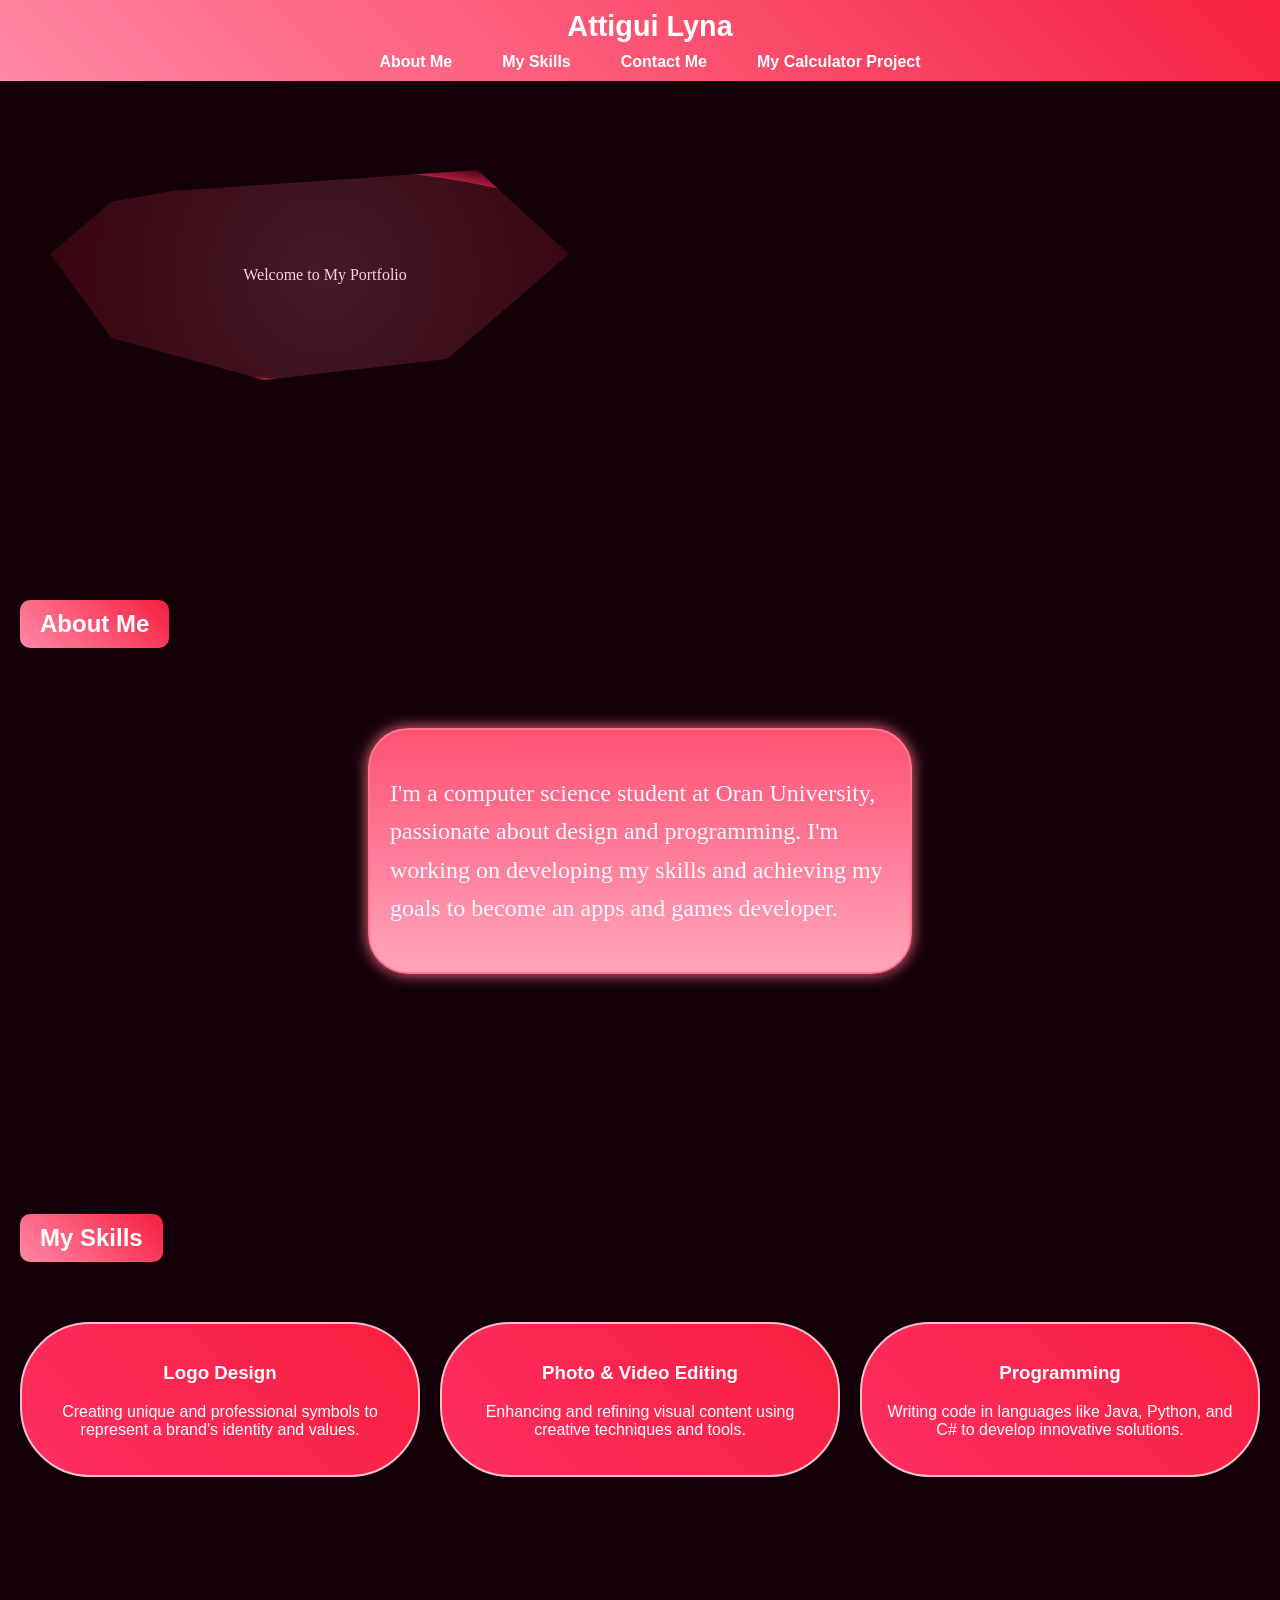
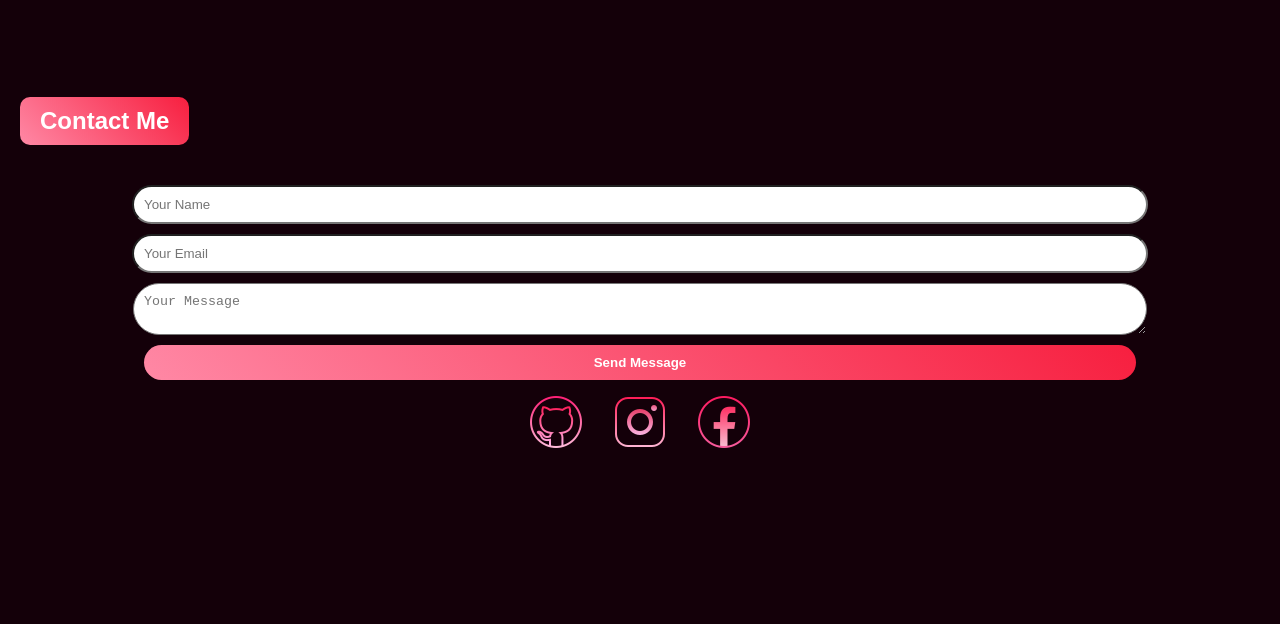
==== index.html @ 0b4e9da8 "rename file html" ====
<!DOCTYPE html>
<html lang="en">
<head>
    <meta charset="UTF-8">
    <meta name="viewport" content="width=device-width, initial-scale=1.0">
    <title>Lyna - Portfolio</title>
    <link rel="stylesheet" href="portfoli.css">
</head>
<body>
    <header>
        <h1>Attigui Lyna</h1>
        <nav>
            <ul>
                <li><a href="#about-me">About Me</a></li>
                <li><a href="#my-skills">My Skills</a></li>
                <li><a href="#contact-me">Contact Me</a></li>
                <li><a href="#my-project">My Calculator Project</a></li>
            </ul>
        </nav>
    </header>

   
    <section id="welcome">
        <div class="bubble">Welcome to My Portfolio</div>
    </section>


    <section id="about-me">
        <div class="title-frame">
            <h2>About Me</h2>
        </div>
        <div class="lightning-frame">
            <p>I'm a computer science student at Oran University, passionate about design and programming. I'm working on developing my skills and achieving my goals to become an apps and games developer.</p>
        </div>
    </section>


    <section id="my-skills">
        <div class="title-frame">
            <h2>My Skills</h2>
        </div>
        <div class="skills-container">
            <div class="skill-frame">
                <h3>Logo Design</h3>
                <p>Creating unique and professional symbols to represent a brand's identity and values.</p>
            </div>
            <div class="skill-frame">
                <h3>Photo & Video Editing</h3>
                <p>Enhancing and refining visual content using creative techniques and tools.</p>
            </div>
            <div class="skill-frame">
                <h3>Programming</h3>
                <p>Writing code in languages like Java, Python, and C# to develop innovative solutions.</p>
            </div>
        </div>
    </section>

    <section id="contact-me">
        <div class="title-frame">
            <h2>Contact Me</h2>
        </div>
        <form>
            <input type="text" placeholder="Your Name" required>
            <input type="email" placeholder="Your Email" required>
            <textarea placeholder="Your Message"></textarea>
            <button type="submit">Send Message</button>
        </form>
        <div class="social-icons">
            <a href="https://github.com/melyna23" class="icon github-icon" target="_blank"></a>
            <a href="https://www.instagram.com/me.lyna_x/" class="icon instagram-icon" target="_blank"></a>
            <a href="https://web.facebook.com/lyna.attg/" class="icon facebook-icon" target="_blank"></a>
        </div>
            </div>
---- portfoli.css ----
html{ 
  scroll-padding-top: 80px;
  scroll-behavior: smooth;
}
body {
    font-family: Arial, serif;
    margin: 0;
    padding: 0;
    background-color: #140009; 
    color: #140003;
    scroll-behavior: smooth;
}


header {
    position: fixed;
    top: 0;
    left: 0;
    width: 100%;
    background: linear-gradient( 45deg, #ff88a5, #f71f3f );
    padding: 10px;
    z-index: 10;
    text-align: center;
}

header h1 {
    margin: 0;
    font-size: 1.8em;
    color: white;
}

nav ul {
    list-style: none;
    margin: 10px 0 0 0;
    padding: 0;
    display: inline-flex;
    justify-content: center;
}

nav ul li {
    margin: 0 15px;
}

nav ul li a {
    text-decoration: none;
    color: white;
    font-weight: bold;
    transition: background-color 0.3s, color 0.3s;
    padding: 5px 10px;
    border-radius: 5px;
}

nav ul li a:hover {
    background-color: white;
    color: #1d0009;
}

section{
  margin-bottom: 150px;
  padding: 20px;
}
.title-frame {
    text-align: center;
    margin-bottom: 30px;
    background: linear-gradient( 45deg, #ff88a5, #f71f3f );
    border-radius: 10px;
    display: inline-block;
    padding: 10px 20px;
}

.title-frame h2 {
    margin: 0;
    color: white;
}


#welcome {
    text-align: center;
    font-family: serif, Arial;
    margin-top: 120px;
    padding: 50px 20px;
    color: rgb(255, 209, 222);
    box-shadow: #ffb5c7;
}


@keyframes morphBubble {
  0% {
      clip-path: polygon(25% 10%, 75% 0%, 90% 40%, 70% 90%, 40% 100%, 15% 80%, 5% 40%, 15% 15%);
  }
  25% {
      clip-path: polygon(30% 0%, 70% 10%, 85% 45%, 65% 90%, 45% 95%, 20% 75%, 10% 50%, 20% 20%);
  }
  50% {
      clip-path: polygon(35% 5%, 65% 15%, 80% 50%, 60% 85%, 50% 90%, 25% 70%, 5% 40%, 15% 25%);
  }
  75% {
      clip-path: polygon(20% 5%, 80% 0%, 90% 35%, 75% 95%, 50% 100%, 30% 85%, 10% 60%, 10% 30%);
  }
  100% {
      clip-path: polygon(25% 10%, 75% 0%, 90% 40%, 70% 90%, 40% 100%, 15% 80%, 5% 40%, 15% 15%);
  }
}


@keyframes floatingBubble {
  0% {
      transform: translateY(0);
  }
  50% {
      transform: translateY(-15px);
  }
  100% {
      transform: translateY(0);
  }
}

.bubble {
  width: 600px;
  hEight: 200px;
  border-radius: 50%;
  background: radial-gradient(circle, rgba(255, 131, 168, 0.2), rgba(255, 15, 15, 0.147)); 
  border: 5px solid transparent;
  box-shadow: 0px 0px 15px 5px rgba(255, 40, 90, 0.716), 0px 0px 30px 10px rgba(255, 45, 80, 0.39); 
  clip-path: polygon(25% 10%, 75% 0%, 90% 40%, 70% 90%, 40% 100%, 15% 80%, 5% 40%, 15% 15%);
  animation: morphBubble 6s infinite ease-in-out, floatingBubble 5s infinite ease-in-out;
  display: flex;
  justify-content: center; 
  align-items: center; 
  position: relative;
  overflow: hidden;
}
.bubble-title {
  font-size: 1.6em;
  color: white;
  text-shadow: 0px 0px 10px rgba(255, 255, 255, 0.8); 
  z-index: 2;
}



.lightning-frame {
    font-family: serif, Arial;
    font-size: 1.5em ;
    line-height:  1.6;
    word-wrap: break-word;
    border: 2px solid rgb(255, 118, 141);
    color: aliceblue;
    border-radius: 40px;
    padding: 20px;
    max-width: 500px;
    margin: 50px auto;
    background: linear-gradient( #ff5173, #ffa5bc) ; 
    box-shadow: 0 0 15px #ff6c85;
    transition: transform 0.3s ease, box-shadow 0.3s ease;
}

.lightning-frame:hover {
    transform: scale(1.05);
    box-shadow: 0 0 25px pink;
}

.skills-container {
    display: flex;
    justify-content: space-around;
    gap: 20px;
    margin: 30px auto;
}

.skill-frame {
    border: 2px solid pink;
    border-radius: 70px; 
    padding: 20px;
    width: 40%;
    background: linear-gradient( 45deg, #ff2e62, #f71f3f );
    color: white;
    text-align: center;
    transition: transform 0.3s ease, box-shadow 0.3s ease;
}

.skill-frame:hover {
    transform: translateY(-10px); 
    box-shadow: 0 10px 20px rgba(255, 20, 147, 0.7);
}

form input, form textarea, form button {
    display: block;
    border-radius: 50px;
    width: 80%;
    margin: 10px auto;
    padding: 10px;
}

form button {
  background: linear-gradient( 45deg, #ff88a5, #f71f3f );
    color: white;
    border: none;
    font-weight: bold;
    cursor: pointer;
    transition: background-color 0.3s;
}

form button:hover {
    background-color: #ff3380;
    transform: translateY(5px); 
    box-shadow: 0 10px 20px rgba(255, 20, 147, 0.7);
}



.social-icons {
  display: flex;
  justify-content: center;
  gap: 20px;
}

.icon {
  width: 64px;
  height: 64px;
  background-size: cover; 
  border-radius: 50%; 
  transition: transform 0.3s ease, box-shadow 0.3s ease;
}

.github-icon {
  background-image: url('icons8-github-logo-64.png'); 
}

.instagram-icon {
  background-image: url('icons8-instagram-64.png'); 
}

.facebook-icon {
  background-image: url('icons8-facebook-64.png'); 
}

.icon:hover {
  transform: scale(1.1); 
  box-shadow: 0 0 15px rgba(255, 147, 169, 0.8); 
}

.project-frame {
    text-align: center;
    margin: 30px auto;
}
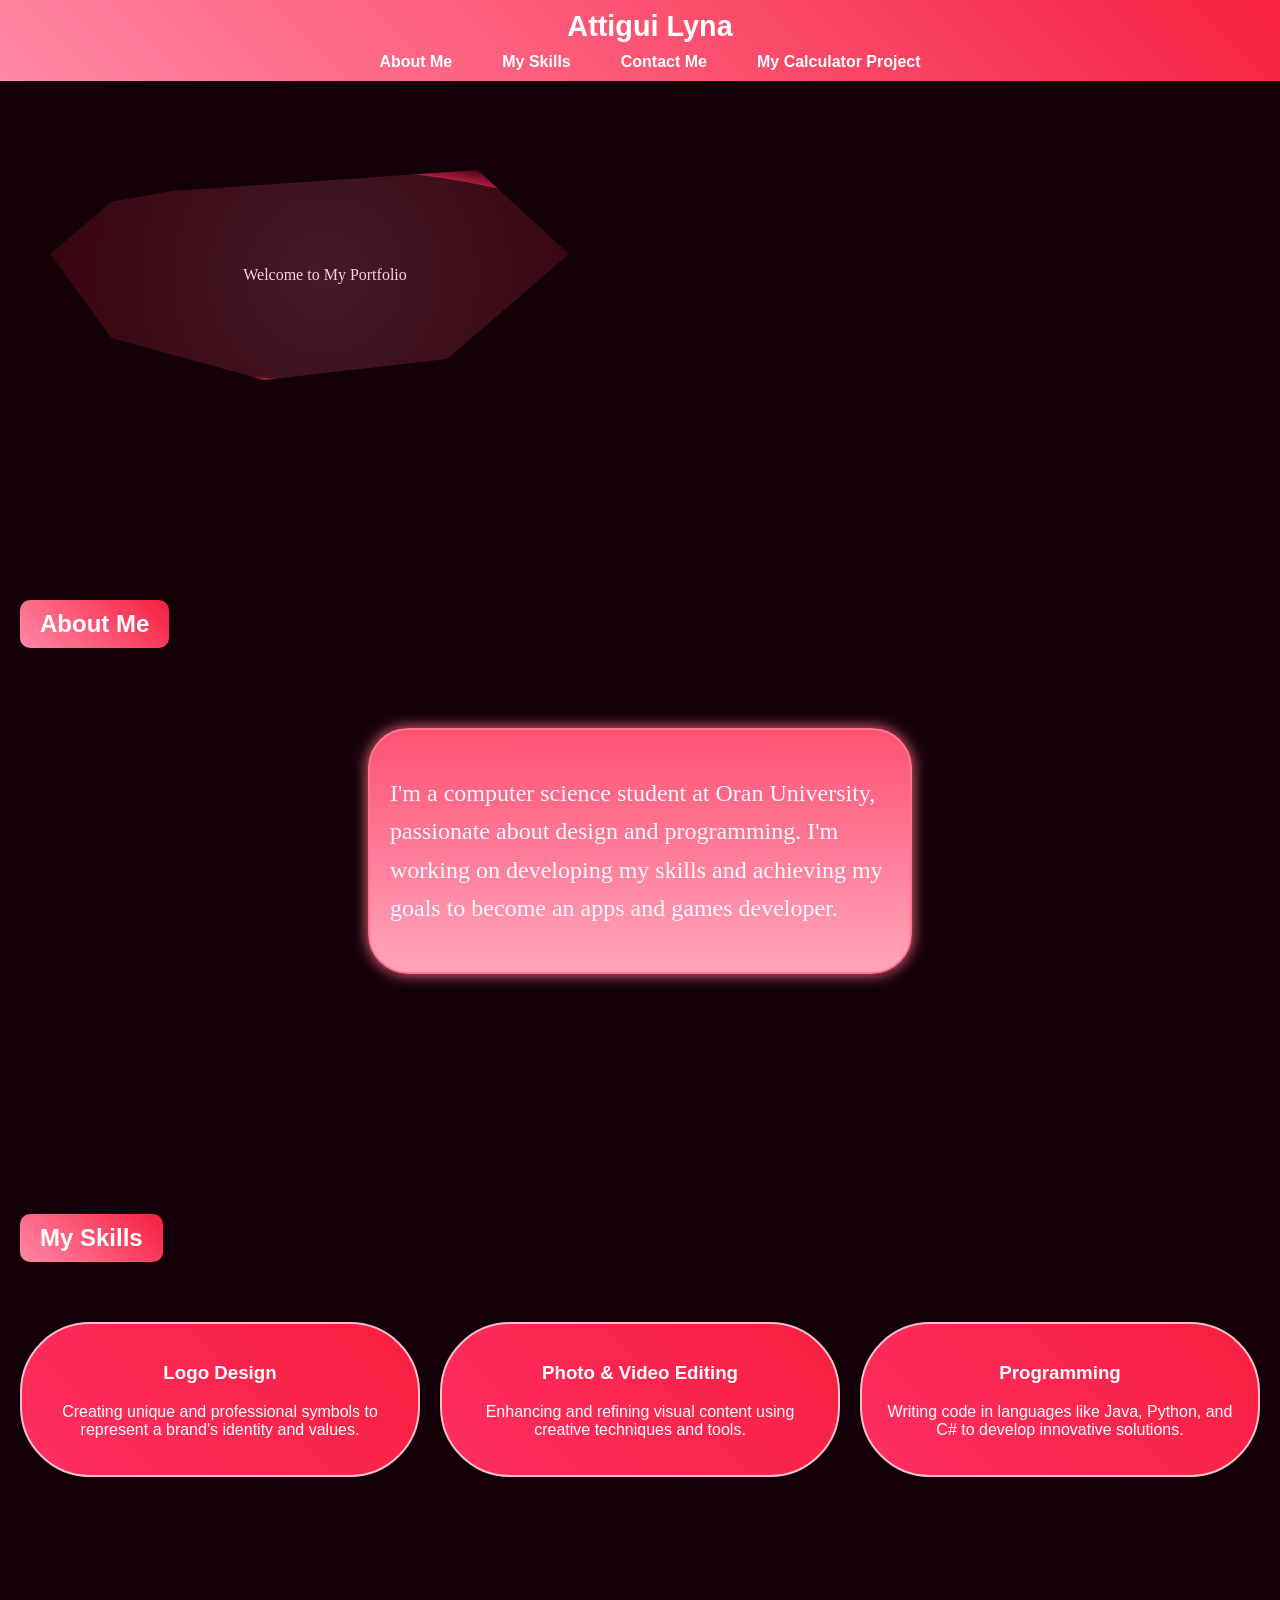
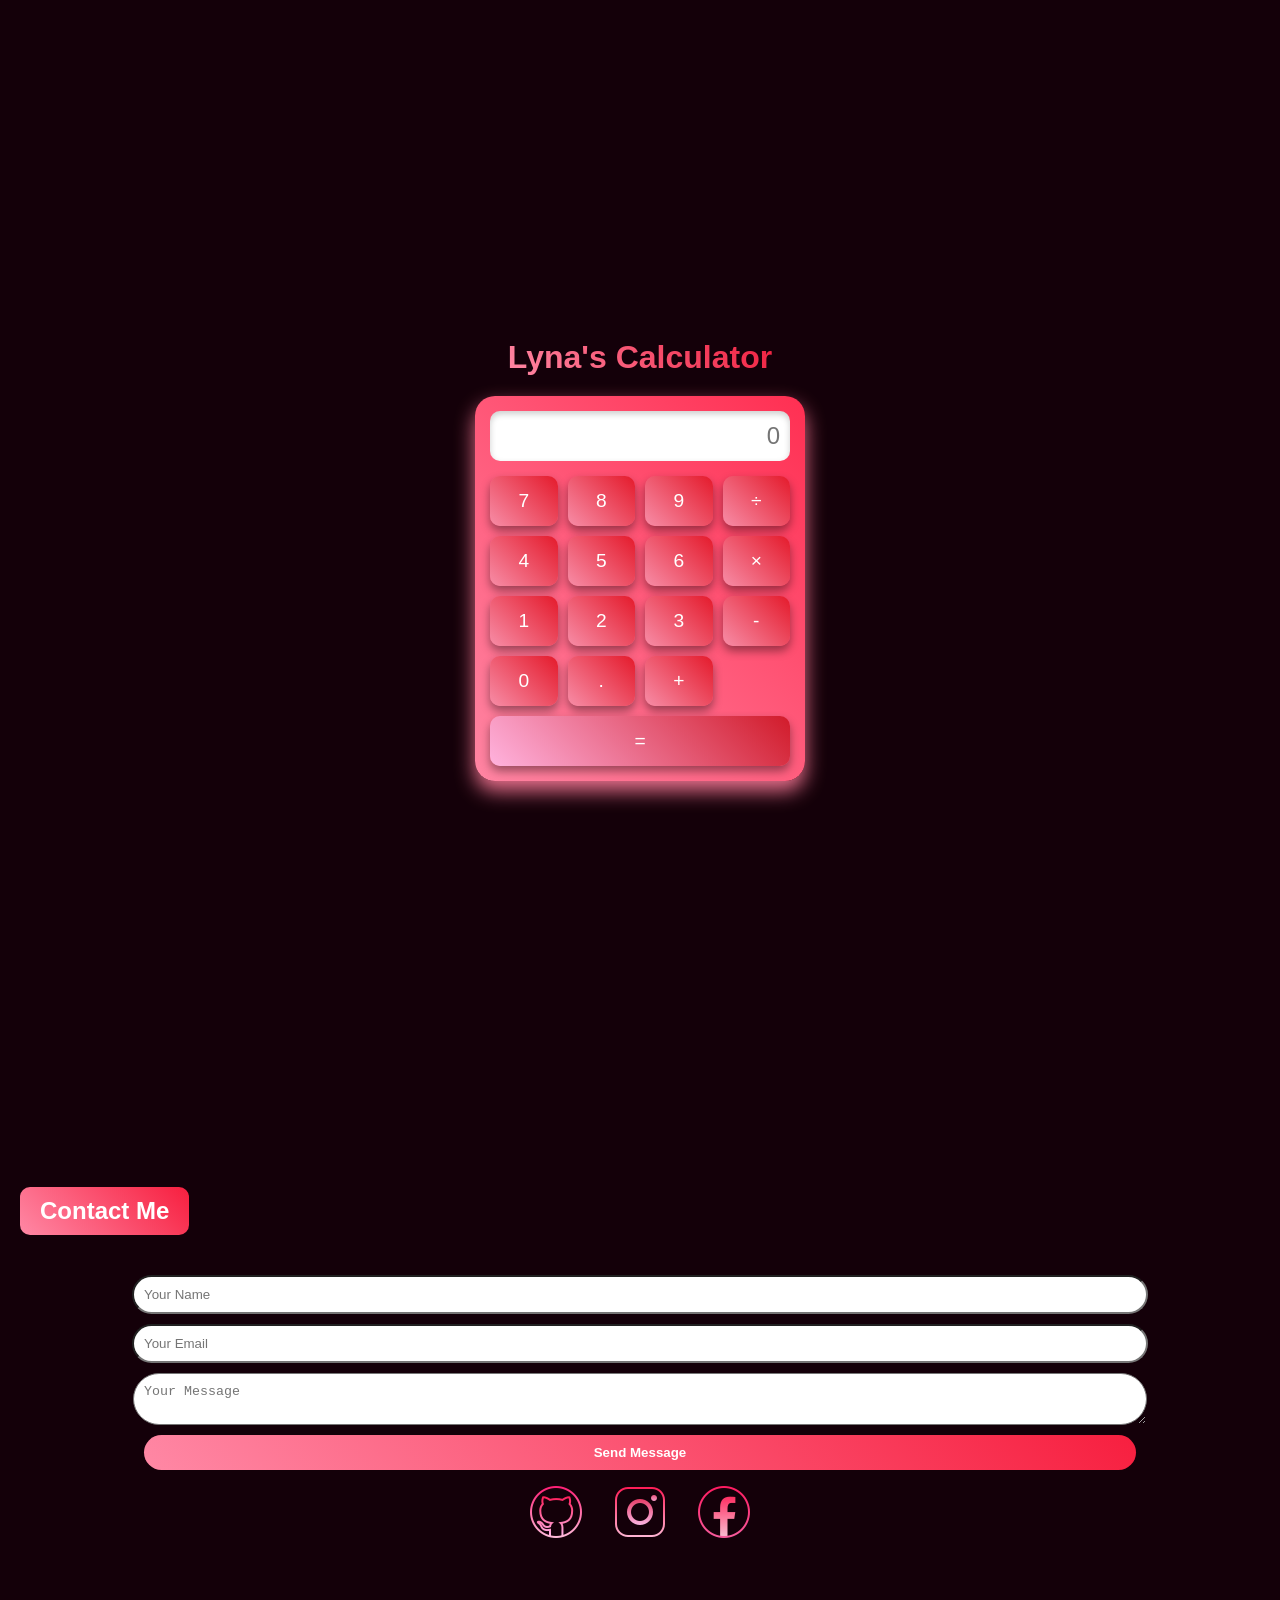
==== commit c9d9f2d1: "portfolio with a calculator" ====
--- a/index.html
+++ b/index.html
@@ -4,9 +4,10 @@
     <meta charset="UTF-8">
     <meta name="viewport" content="width=device-width, initial-scale=1.0">
     <title>Lyna - Portfolio</title>
-    <link rel="stylesheet" href="portfoli.css">
+    <link rel="stylesheet" href="style.css">
 </head>
 <body>
+    
     <header>
         <h1>Attigui Lyna</h1>
         <nav>
@@ -14,7 +15,7 @@
                 <li><a href="#about-me">About Me</a></li>
                 <li><a href="#my-skills">My Skills</a></li>
                 <li><a href="#contact-me">Contact Me</a></li>
-                <li><a href="#my-project">My Calculator Project</a></li>
+                <li><a href="#MyCalculatorProject">My Calculator Project</a></li>
             </ul>
         </nav>
     </header>
@@ -55,6 +56,33 @@
         </div>
     </section>
 
+    <section id="MyCalculatorProject" class="calculator">
+        <div class="container" > 
+            <H1 class="title">Lyna's Calculator</H1>
+            <div class="calculator">
+                <input type="text" class="display" id="display" placeholder="0">
+                <div class="buttons">
+                    <button>7</button>
+                    <button>8</button>
+                    <button>9</button>
+                    <button>÷</button>
+                    <button>4</button>
+                    <button>5</button>
+                    <button>6</button>
+                    <button>×</button>
+                    <button>1</button>
+                    <button>2</button>
+                    <button>3</button>
+                    <button>-</button>
+                    <button>0</button>
+                    <button>.</button>
+                    <button>+</button>
+                    <button class="button-equal">=</button>
+                </div>
+            </div>
+        </div>
+    </section>
+
     <section id="contact-me">
         <div class="title-frame">
             <h2>Contact Me</h2>
--- a/style.css
+++ b/style.css
@@ -0,0 +1,339 @@
+
+html{ 
+    scroll-padding-top: 80px;
+    scroll-behavior: smooth;
+  }
+  body {
+      font-family: Arial, serif;
+      margin: 0;
+      padding: 0;
+      background-color: #140009; 
+      color: #140003;
+      scroll-behavior: smooth;
+  }
+  
+  
+  header {
+      position: fixed;
+      top: 0;
+      left: 0;
+      width: 100%;
+      background: linear-gradient( 45deg, #ff88a5, #f71f3f );
+      padding: 10px;
+      z-index: 10;
+      text-align: center;
+  }
+  
+  header h1 {
+      margin: 0;
+      font-size: 1.8em;
+      color: white;
+  }
+  
+  nav ul {
+      list-style: none;
+      margin: 10px 0 0 0;
+      padding: 0;
+      display: inline-flex;
+      justify-content: center;
+  }
+  
+  nav ul li {
+      margin: 0 15px;
+  }
+  
+  nav ul li a {
+      text-decoration: none;
+      color: white;
+      font-weight: bold;
+      transition: background-color 0.3s, color 0.3s;
+      padding: 5px 10px;
+      border-radius: 5px;
+  }
+  
+  nav ul li a:hover {
+      background-color: white;
+      color: #1d0009;
+  }
+  
+  section{
+    margin-bottom: 150px;
+    padding: 20px;
+  }
+  .title-frame {
+      text-align: center;
+      margin-bottom: 30px;
+      background: linear-gradient( 45deg, #ff88a5, #f71f3f );
+      border-radius: 10px;
+      display: inline-block;
+      padding: 10px 20px;
+  }
+  
+  .title-frame h2 {
+      margin: 0;
+      color: white;
+  }
+  
+  
+  #welcome {
+      text-align: center;
+      font-family: serif, Arial;
+      margin-top: 120px;
+      padding: 50px 20px;
+      color: rgb(255, 209, 222);
+      box-shadow: #ffb5c7;
+  }
+  
+  
+  @keyframes morphBubble {
+    0% {
+        clip-path: polygon(25% 10%, 75% 0%, 90% 40%, 70% 90%, 40% 100%, 15% 80%, 5% 40%, 15% 15%);
+    }
+    25% {
+        clip-path: polygon(30% 0%, 70% 10%, 85% 45%, 65% 90%, 45% 95%, 20% 75%, 10% 50%, 20% 20%);
+    }
+    50% {
+        clip-path: polygon(35% 5%, 65% 15%, 80% 50%, 60% 85%, 50% 90%, 25% 70%, 5% 40%, 15% 25%);
+    }
+    75% {
+        clip-path: polygon(20% 5%, 80% 0%, 90% 35%, 75% 95%, 50% 100%, 30% 85%, 10% 60%, 10% 30%);
+    }
+    100% {
+        clip-path: polygon(25% 10%, 75% 0%, 90% 40%, 70% 90%, 40% 100%, 15% 80%, 5% 40%, 15% 15%);
+    }
+  }
+  
+  
+  @keyframes floatingBubble {
+    0% {
+        transform: translateY(0);
+    }
+    50% {
+        transform: translateY(-15px);
+    }
+    100% {
+        transform: translateY(0);
+    }
+  }
+  
+  .bubble {
+    width: 600px;
+    hEight: 200px;
+    border-radius: 50%;
+    background: radial-gradient(circle, rgba(255, 131, 168, 0.2), rgba(255, 15, 15, 0.147)); 
+    border: 5px solid transparent;
+    box-shadow: 0px 0px 15px 5px rgba(255, 40, 90, 0.716), 0px 0px 30px 10px rgba(255, 45, 80, 0.39); 
+    clip-path: polygon(25% 10%, 75% 0%, 90% 40%, 70% 90%, 40% 100%, 15% 80%, 5% 40%, 15% 15%);
+    animation: morphBubble 6s infinite ease-in-out, floatingBubble 5s infinite ease-in-out;
+    display: flex;
+    justify-content: center; 
+    align-items: center; 
+    position: relative;
+    overflow: hidden;
+  }
+  .bubble-title {
+    font-size: 1.6em;
+    color: white;
+    text-shadow: 0px 0px 10px rgba(255, 255, 255, 0.8); 
+    z-index: 2;
+  }
+  
+  
+  
+  .lightning-frame {
+      font-family: serif, Arial;
+      font-size: 1.5em ;
+      line-height:  1.6;
+      word-wrap: break-word;
+      border: 2px solid rgb(255, 118, 141);
+      color: aliceblue;
+      border-radius: 40px;
+      padding: 20px;
+      max-width: 500px;
+      margin: 50px auto;
+      background: linear-gradient( #ff5173, #ffa5bc) ; 
+      box-shadow: 0 0 15px #ff6c85;
+      transition: transform 0.3s ease, box-shadow 0.3s ease;
+  }
+  
+  .lightning-frame:hover {
+      transform: scale(1.05);
+      box-shadow: 0 0 25px pink;
+  }
+  
+  .skills-container {
+      display: flex;
+      justify-content: space-around;
+      gap: 20px;
+      margin: 30px auto;
+  }
+  
+  .skill-frame {
+      border: 2px solid pink;
+      border-radius: 70px; 
+      padding: 20px;
+      width: 40%;
+      background: linear-gradient( 45deg, #ff2e62, #f71f3f );
+      color: white;
+      text-align: center;
+      transition: transform 0.3s ease, box-shadow 0.3s ease;
+  }
+  
+  .skill-frame:hover {
+      transform: translateY(-10px); 
+      box-shadow: 0 10px 20px rgba(255, 20, 147, 0.7);
+  }
+  
+  form input, form textarea, form button {
+      display: block;
+      border-radius: 50px;
+      width: 80%;
+      margin: 10px auto;
+      padding: 10px;
+  }
+  
+  form button {
+    background: linear-gradient( 45deg, #ff88a5, #f71f3f );
+      color: white;
+      border: none;
+      font-weight: bold;
+      cursor: pointer;
+      transition: background-color 0.3s;
+  }
+  
+  form button:hover {
+      background-color: #ff3380;
+      transform: translateY(5px); 
+      box-shadow: 0 10px 20px rgba(255, 20, 147, 0.7);
+  }
+  
+  .calculator {
+  .container{
+     display: flex;
+     flex-direction: column; 
+     align-items: center;
+     justify-content: center;
+     height: 100vh;
+  }
+  .title{
+      font-size: 2em;
+      font-weight: bold;
+      text-align: center;
+      background: linear-gradient( 45deg, #ff88a5, #ef203f );
+      -webkit-background-clip: text;
+      background-clip: text;
+      -webkit-text-fill-color: transparent;
+      margin-bottom: 20px  ;
+      display: block;
+  }
+  body {
+      font-family: Arial, sans-serif;
+      background-color: #0e0003;
+      display: flex;
+      justify-content: center;
+      align-items: center;
+      height: 100vh;
+      margin: 0;
+  }
+  
+  
+  .calculator {
+      width: 300px;
+      background: linear-gradient(45deg, #ff85a3, #ff2f52);
+      border-radius: 20px;
+      padding: 15px;
+      box-shadow: 0 10px 20px rgba(255, 124, 155, 0.897);
+      text-align: center;
+  }
+  
+  
+  .display {
+      width: 100%;
+      height: 50px;
+      background-color: #ffffff;
+      border-radius: 10px;
+      text-align: right;
+      padding: 10px;
+      font-size: 1.5em;
+      color: #000000;
+      box-shadow: inset 0 3px 6px rgba(0, 0, 0, 0.2);
+      margin-bottom: 15px;
+      border: none;
+      box-sizing: border-box;
+      outline: none;
+  }
+  
+  
+  .buttons {
+      display: grid;
+      grid-template-columns: repeat(4, 1fr);
+      gap: 10px;
+  }
+  
+  
+  button {
+      height: 50px;
+      background: linear-gradient(45deg, #f78da7, #e41a2b);
+      border: none;
+      border-radius: 10px;
+      font-size: 1.2em;
+      color: #ffffff;
+      box-shadow: 0 5px 10px rgba(0, 0, 0, 0.4);
+      cursor: pointer;
+      outline: none;
+      transition: transform 0.2s, background-color 0.2s;
+  }
+  
+  
+  button:hover {
+      transform: scale(1.05);
+      background-color: hsl(352, 100%, 58%); 
+  }
+  
+  button:active {
+      transform: scale(0.95);
+      box-shadow: 0 2px 4px rgba(0, 0, 0, 0.4);
+  }
+  
+  
+  .button-equal {
+      background: linear-gradient(45deg, hsl(326, 100%, 85%),#d11b2a );
+      grid-column: span 4;
+  }
+  }
+  .social-icons {
+    display: flex;
+    justify-content: center;
+    gap: 20px;
+  }
+  
+  .icon {
+    width: 64px;
+    height: 64px;
+    background-size: cover; 
+    border-radius: 50%; 
+    transition: transform 0.3s ease, box-shadow 0.3s ease;
+  }
+  
+  .github-icon {
+    background-image: url('icons8-github-logo-64.png'); 
+  }
+  
+  .instagram-icon {
+    background-image: url('icons8-instagram-64.png'); 
+  }
+  
+  .facebook-icon {
+    background-image: url('icons8-facebook-64.png'); 
+  }
+  
+  .icon:hover {
+    transform: scale(1.1); 
+    box-shadow: 0 0 15px rgba(255, 147, 169, 0.8); 
+  }
+  
+  .project-frame {
+      text-align: center;
+      margin: 30px auto;
+  }
+  
